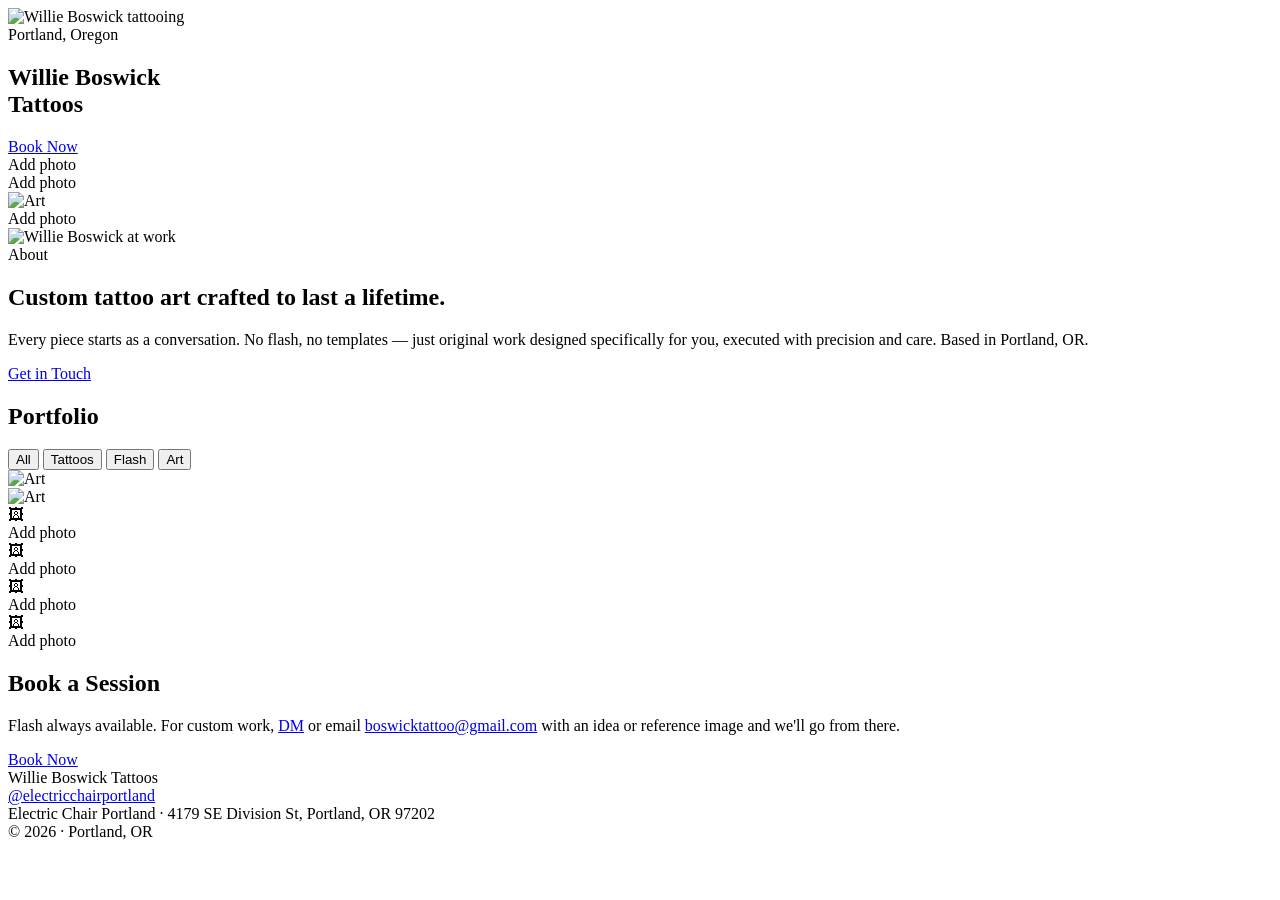
==== index.html @ 59ee11c6 "Updates" ====
<!DOCTYPE html>
<html lang="en">
<head>
  <meta charset="UTF-8"/>
  <meta name="viewport" content="width=device-width, initial-scale=1.0"/>
  <title>Willie Boswick Tattoos</title>
  <link href="https://fonts.googleapis.com/css2?family=Barlow+Condensed:wght@400;700;900&family=Barlow:wght@300;400;500&display=swap" rel="stylesheet"/>
  <link rel="stylesheet" href="css/style.css"/>
</head>
<body>

<!-- HERO -->
<section class="hero">
  <div class="hero-bg">
    <img src="images/hero.jpg" alt="Willie Boswick tattooing"/>
  </div>
  <div class="hero-content">
    <span class="hero-tag">Portland, Oregon</span>
    <h1 class="hero-title">Willie Boswick<br>Tattoos</h1>
    <a href="#booking" class="hero-cta">Book Now</a>
  </div>
</section>

<!-- PHOTO STRIP -->
<div class="strip" id="tattoos">
  <div class="strip-cell"><div class="ph">Add photo</div></div>
  <div class="strip-cell"><div class="ph">Add photo</div></div>
  <div class="strip-cell"><img src="images/art2.jpg" alt="Art"/></div>
  <div class="strip-cell"><div class="ph">Add photo</div></div>
</div>

<!-- ABOUT -->
<section class="about">
  <div class="about-img">
    <img src="images/hero.jpg" alt="Willie Boswick at work"/>
  </div>
  <div class="about-text">
    <span class="about-label">About</span>
    <h2>Custom tattoo art crafted to last a lifetime.</h2>
    <p>Every piece starts as a conversation. No flash, no templates — just original work designed specifically for you, executed with precision and care. Based in Portland, OR.</p>
    <a href="#booking" class="about-cta">Get in Touch</a>
  </div>
</section>

<!-- GALLERY -->
<section class="gallery-section" id="art">
  <div class="gallery-header">
    <h2>Portfolio</h2>
  </div>
  <div class="gallery-tabs">
    <button class="tab active">All</button>
    <button class="tab">Tattoos</button>
    <button class="tab" id="flash">Flash</button>
    <button class="tab">Art</button>
  </div>
  <div class="gallery-grid">
    <div class="gallery-card"><img src="images/art1.jpg" alt="Art"/></div>
    <div class="gallery-card"><img src="images/art2.jpg" alt="Art"/></div>
    <div class="gallery-card"><div class="ph"><div>🖼</div><span>Add photo</span></div></div>
    <div class="gallery-card"><div class="ph"><div>🖼</div><span>Add photo</span></div></div>
    <div class="gallery-card"><div class="ph"><div>🖼</div><span>Add photo</span></div></div>
    <div class="gallery-card"><div class="ph"><div>🖼</div><span>Add photo</span></div></div>
  </div>
</section>

<!-- BOOKING -->
<section class="booking" id="booking">
  <h2>Book a Session</h2>
  <p>Flash always available. For custom work, <a href="https://ig.me/m/electricchairportland">DM</a> or email <a href="mailto:boswicktattoo@gmail.com">boswicktattoo@gmail.com</a> with an idea or reference image and we'll go from there.</p>
  <a href="mailto:boswicktattoo@gmail.com">Book Now</a>
</section>

<footer>
  <div class="footer-logo">Willie Boswick Tattoos</div>
  <div class="footer-links">
    <a href="https://www.instagram.com/electricchairportland/" target="_blank">@electricchairportland</a>
  </div>
  <div class="footer-address">Electric Chair Portland · 4179 SE Division St, Portland, OR 97202</div>
  <div class="footer-copy">© 2026 · Portland, OR</div>
</footer>

<script src="js/main.js"></script>
</body>
</html>
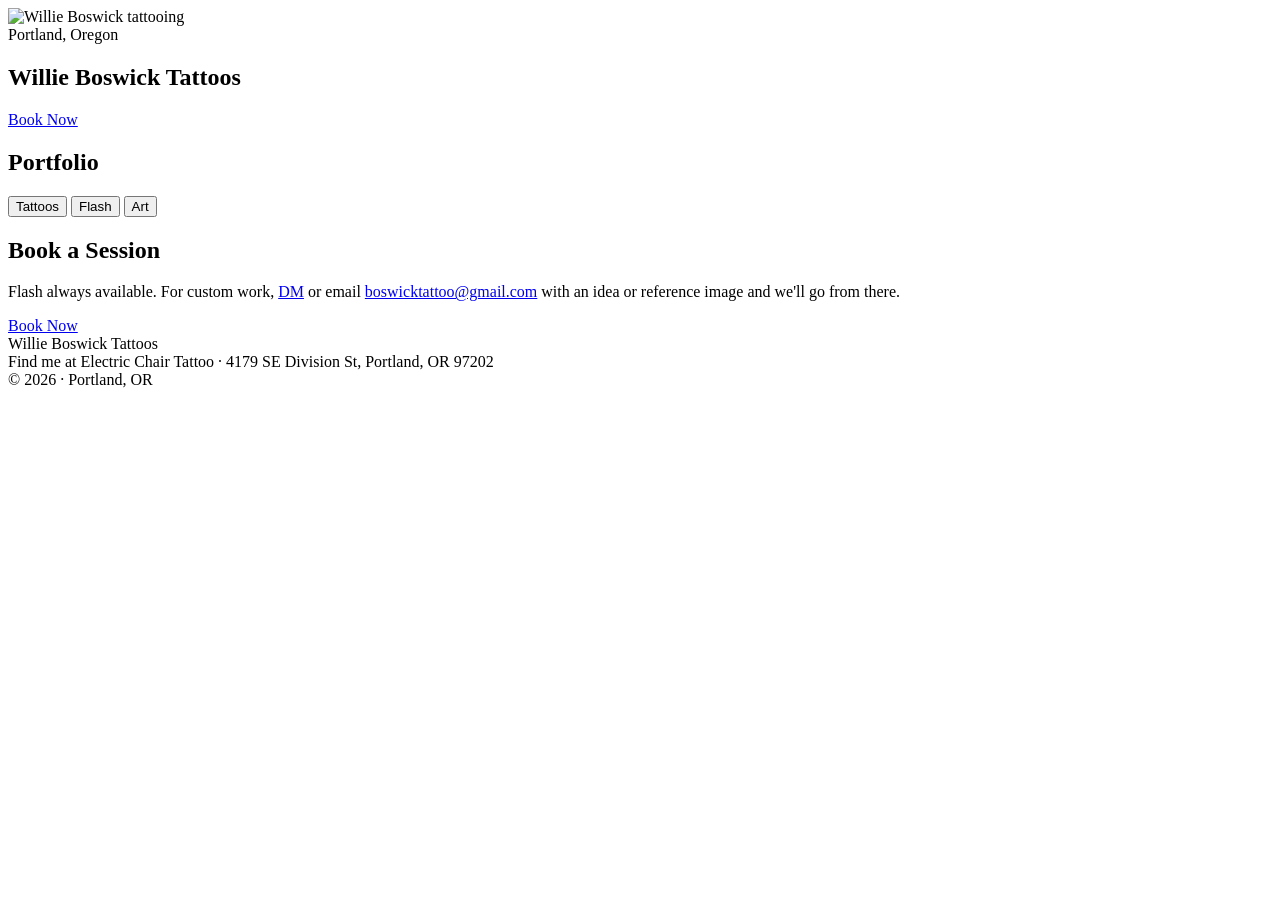
==== commit d2617a1e: "update" ====
--- a/index.html
+++ b/index.html
@@ -16,66 +16,33 @@
   </div>
   <div class="hero-content">
     <span class="hero-tag">Portland, Oregon</span>
-    <h1 class="hero-title">Willie Boswick<br>Tattoos</h1>
-    <a href="#booking" class="hero-cta">Book Now</a>
+    <h1 class="hero-title">Willie Boswick Tattoos</h1>
+    <a href="mailto:boswicktattoo@gmail.com" class="hero-cta">Book Now</a>
   </div>
 </section>
-
-<!-- PHOTO STRIP -->
-<div class="strip" id="tattoos">
-  <div class="strip-cell"><div class="ph">Add photo</div></div>
-  <div class="strip-cell"><div class="ph">Add photo</div></div>
-  <div class="strip-cell"><img src="images/art2.jpg" alt="Art"/></div>
-  <div class="strip-cell"><div class="ph">Add photo</div></div>
-</div>
-
-<!-- ABOUT -->
-<section class="about">
-  <div class="about-img">
-    <img src="images/hero.jpg" alt="Willie Boswick at work"/>
-  </div>
-  <div class="about-text">
-    <span class="about-label">About</span>
-    <h2>Custom tattoo art crafted to last a lifetime.</h2>
-    <p>Every piece starts as a conversation. No flash, no templates — just original work designed specifically for you, executed with precision and care. Based in Portland, OR.</p>
-    <a href="#booking" class="about-cta">Get in Touch</a>
-  </div>
-</section>
-
 <!-- GALLERY -->
 <section class="gallery-section" id="art">
   <div class="gallery-header">
     <h2>Portfolio</h2>
   </div>
   <div class="gallery-tabs">
-    <button class="tab active">All</button>
     <button class="tab">Tattoos</button>
-    <button class="tab" id="flash">Flash</button>
+    <button class="tab">Flash</button>
     <button class="tab">Art</button>
   </div>
-  <div class="gallery-grid">
-    <div class="gallery-card"><img src="images/art1.jpg" alt="Art"/></div>
-    <div class="gallery-card"><img src="images/art2.jpg" alt="Art"/></div>
-    <div class="gallery-card"><div class="ph"><div>🖼</div><span>Add photo</span></div></div>
-    <div class="gallery-card"><div class="ph"><div>🖼</div><span>Add photo</span></div></div>
-    <div class="gallery-card"><div class="ph"><div>🖼</div><span>Add photo</span></div></div>
-    <div class="gallery-card"><div class="ph"><div>🖼</div><span>Add photo</span></div></div>
-  </div>
+  <div class="gallery-grid"></div>
 </section>
 
 <!-- BOOKING -->
 <section class="booking" id="booking">
   <h2>Book a Session</h2>
   <p>Flash always available. For custom work, <a href="https://ig.me/m/electricchairportland">DM</a> or email <a href="mailto:boswicktattoo@gmail.com">boswicktattoo@gmail.com</a> with an idea or reference image and we'll go from there.</p>
-  <a href="mailto:boswicktattoo@gmail.com">Book Now</a>
+  <a href="mailto:boswicktattoo@gmail.com" class="booking-cta">Book Now</a>
 </section>
 
 <footer>
   <div class="footer-logo">Willie Boswick Tattoos</div>
-  <div class="footer-links">
-    <a href="https://www.instagram.com/electricchairportland/" target="_blank">@electricchairportland</a>
-  </div>
-  <div class="footer-address">Electric Chair Portland · 4179 SE Division St, Portland, OR 97202</div>
+  <div class="footer-address">Find me at Electric Chair Tattoo · 4179 SE Division St, Portland, OR 97202</div>
   <div class="footer-copy">© 2026 · Portland, OR</div>
 </footer>
 
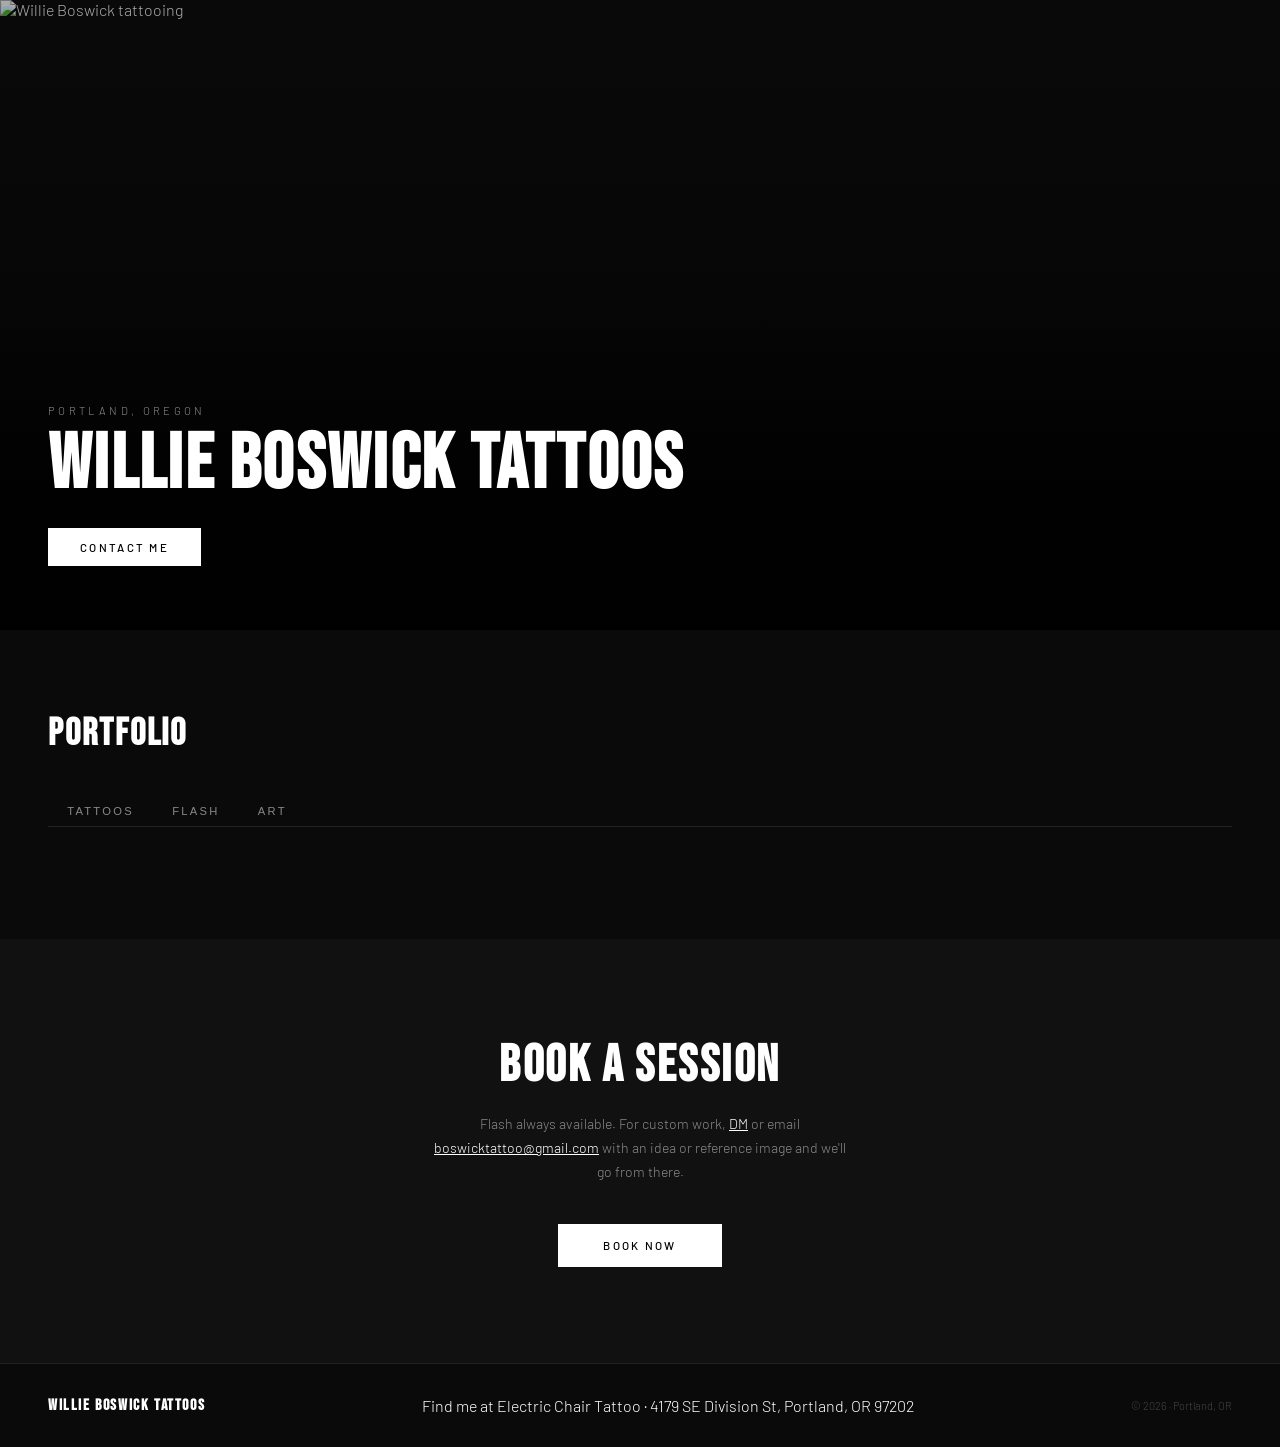
==== commit afabc378: "updates" ====
--- a/index.html
+++ b/index.html
@@ -4,7 +4,7 @@
   <meta charset="UTF-8"/>
   <meta name="viewport" content="width=device-width, initial-scale=1.0"/>
   <title>Willie Boswick Tattoos</title>
-  <link href="https://fonts.googleapis.com/css2?family=Barlow+Condensed:wght@400;700;900&family=Barlow:wght@300;400;500&display=swap" rel="stylesheet"/>
+<link href="https://fonts.googleapis.com/css2?family=Bebas+Neue&family=Barlow:wght@300;400;500&display=swap" rel="stylesheet"/>
   <link rel="stylesheet" href="css/style.css"/>
 </head>
 <body>
@@ -17,9 +17,10 @@
   <div class="hero-content">
     <span class="hero-tag">Portland, Oregon</span>
     <h1 class="hero-title">Willie Boswick Tattoos</h1>
-    <a href="mailto:boswicktattoo@gmail.com" class="hero-cta">Book Now</a>
+    <a href="#booking" class="hero-cta">Contact Me</a>
   </div>
 </section>
+
 <!-- GALLERY -->
 <section class="gallery-section" id="art">
   <div class="gallery-header">
--- a/css/style.css
+++ b/css/style.css
@@ -0,0 +1,203 @@
+*, *::before, *::after { box-sizing: border-box; margin: 0; padding: 0; }
+
+:root {
+  --black: #0a0a0a;
+  --dark:  #111;
+  --ash:   #222;
+  --smoke: #888;
+  --white: #fff;
+}
+
+html { scroll-behavior: smooth; }
+
+body {
+  background: var(--black);
+  color: var(--white);
+  font-family: 'Barlow', sans-serif;
+  font-weight: 300;
+  overflow-x: hidden;
+}
+
+/* HERO */
+.hero {
+  position: relative;
+  height: 70vh; min-height: 580px;
+  display: flex; align-items: flex-end;
+  padding-bottom: 4rem;
+}
+.hero-bg { position: absolute; inset: 0; }
+.hero-bg img {
+  width: 100%; height: 100%; object-fit: cover; object-position: center 20%;
+  filter: contrast(1.3) brightness(0.75);
+}
+.hero-bg::after {
+  content: '';
+  position: absolute; inset: 0;
+  background: linear-gradient(to bottom, rgba(0,0,0,0.1) 0%, rgba(0,0,0,0.3) 40%, rgba(0,0,0,0.85) 75%, rgba(0,0,0,0.98) 100%);
+}
+.hero-content {
+  position: relative; z-index: 2;
+  width: 100%; padding: 0 3rem; text-align: left;
+  max-width: 780px;
+}
+.hero-tag {
+  font-size: 0.7rem; letter-spacing: 0.3em; text-transform: uppercase;
+  color: rgba(255,255,255,0.55); margin-bottom: 0.75rem; display: block;
+}
+.hero-title {
+  font-family: 'Bebas Neue', sans-serif;
+  font-size: clamp(2.5rem, 6vw, 5.5rem);
+  font-weight: 900; text-transform: uppercase;
+  letter-spacing: 0.03em; line-height: 0.95;
+  color: #fff; margin-bottom: 1.6rem;
+}
+.hero-cta {
+  display: inline-block;
+  background: #fff; color: #000;
+  text-decoration: none; padding: 0.75rem 2rem;
+  font-size: 0.72rem; font-weight: 500; letter-spacing: 0.2em; text-transform: uppercase;
+  transition: background 0.25s, color 0.25s;
+}
+.hero-cta:hover { background: var(--ash); color: #fff; }
+
+/* PHOTO STRIP */
+.strip {
+  display: grid;
+  grid-template-columns: repeat(4, 1fr);
+  height: 320px; gap: 3px;
+}
+.strip-cell { overflow: hidden; position: relative; }
+.strip-cell img {
+  width: 100%; height: 100%; object-fit: cover;
+  transition: transform 0.4s ease;
+}
+.strip-cell:hover img { transform: scale(1.05); }
+.strip-cell .ph {
+  width: 100%; height: 100%;
+  background: var(--ash);
+  display: flex; align-items: center; justify-content: center;
+  font-size: 0.65rem; letter-spacing: 0.2em; text-transform: uppercase;
+  color: var(--smoke);
+}
+
+/* ABOUT */
+.about {
+  display: grid; grid-template-columns: 1fr 1fr;
+  min-height: 560px;
+}
+.about-img { overflow: hidden; }
+.about-img img {
+  width: 100%; height: 100%; object-fit: cover; object-position: center top;
+  filter: contrast(1.2) brightness(0.9);
+}
+.about-text {
+  background: var(--dark);
+  padding: 5rem 4rem;
+  display: flex; flex-direction: column; justify-content: center;
+}
+.about-label {
+  font-size: 0.65rem; letter-spacing: 0.35em; text-transform: uppercase;
+  color: var(--smoke); margin-bottom: 1.2rem;
+}
+.about-text h2 {
+  font-family: 'Bebas Neue', sans-serif;
+  font-size: clamp(2rem, 3.5vw, 3rem);
+  font-weight: 700; line-height: 1.1;
+  color: #fff; margin-bottom: 1.5rem;
+}
+.about-text p {
+  font-size: 0.9rem; color: var(--smoke); line-height: 1.8; margin-bottom: 2rem;
+}
+.about-cta {
+  display: inline-block; align-self: flex-start;
+  border: 1px solid rgba(255,255,255,0.4);
+  color: #fff; text-decoration: none;
+  padding: 0.75rem 1.8rem;
+  font-size: 0.7rem; letter-spacing: 0.2em; text-transform: uppercase;
+  transition: background 0.25s, color 0.25s;
+}
+.about-cta:hover { background: #fff; color: #000; }
+
+/* GALLERY */
+.gallery-section { padding: 5rem 3rem; background: var(--black); }
+.gallery-header { margin-bottom: 2.5rem; }
+.gallery-header h2 {
+  font-family: 'Bebas Neue', sans-serif;
+  font-size: clamp(1.8rem, 3vw, 2.5rem);
+letter-spacing: 0.05em;
+}
+.gallery-tabs {
+  display: flex; gap: 0; margin-bottom: 2rem;
+  border-bottom: 1px solid var(--ash);
+}
+.tab {
+  padding: 0.5rem 1.2rem;
+  font-size: 0.7rem; letter-spacing: 0.2em; text-transform: uppercase;
+  color: var(--smoke); cursor: pointer; background: none;
+  border: none; border-bottom: 2px solid transparent;
+  margin-bottom: -1px; transition: color 0.2s, border-color 0.2s;
+}
+.tab.active, .tab:hover { color: #fff; border-bottom-color: #fff; }
+.gallery-grid {
+  display: grid;
+  grid-template-columns: repeat(auto-fill, minmax(240px, 1fr));
+  gap: 3px; max-width: 1100px;
+}
+.gallery-card {
+  aspect-ratio: 3/4; overflow: hidden; position: relative; cursor: pointer;
+  background: var(--ash);
+}
+.gallery-card img { width: 100%; height: 100%; object-fit: cover; transition: transform 0.4s; }
+.gallery-card:hover img { transform: scale(1.04); }
+.gallery-card .ph {
+  width: 100%; height: 100%; display: flex; align-items: center; justify-content: center;
+  flex-direction: column; gap: 0.5rem; opacity: 0.2;
+}
+.gallery-card .ph span {
+  font-size: 0.6rem; letter-spacing: 0.2em; text-transform: uppercase; color: var(--smoke);
+}
+
+/* BOOKING */
+.booking { padding: 6rem 3rem; background: var(--dark); text-align: center; }
+.booking h2 {
+  font-family: 'Bebas Neue', sans-serif;
+  font-size: clamp(2rem, 4vw, 3.5rem);
+letter-spacing: 0.05em;
+  margin-bottom: 1rem;
+}
+.booking p {
+  font-size: 0.88rem; color: var(--smoke);
+  max-width: 420px; margin: 0 auto 2.5rem; line-height: 1.7;
+}
+.booking-cta {
+  display: inline-block; background: #fff; color: #000;
+  text-decoration: none; padding: 0.9rem 2.8rem;
+  font-size: 0.72rem; font-weight: 500; letter-spacing: 0.2em; text-transform: uppercase;
+  transition: background 0.25s, color 0.25s;
+}
+.booking-cta:hover { background: var(--ash); color: #fff; }
+.booking p a { color: var(--white); text-decoration: underline; }
+.booking p a:hover { color: var(--smoke); }
+
+/* FOOTER */
+footer {
+  background: var(--black); border-top: 1px solid var(--ash);
+  padding: 2rem 3rem; display: flex; justify-content: space-between; align-items: center;
+}
+.footer-logo {
+  font-family: 'Bebas Neue', sans-serif;
+  font-size: 1rem; font-weight: 700; text-transform: uppercase; letter-spacing: 0.1em;
+}
+.footer-copy { font-size: 0.68rem; color: #444; }
+
+/* RESPONSIVE */
+@media (max-width: 768px) {
+  .hero-content { padding: 0 1.5rem; }
+  .strip { grid-template-columns: repeat(2, 1fr); height: 260px; }
+  .about { grid-template-columns: 1fr; }
+  .about-img { height: 300px; }
+  .about-text { padding: 3rem 1.5rem; }
+  .gallery-section { padding: 3rem 1.5rem; }
+  .booking { padding: 4rem 1.5rem; }
+  footer { flex-direction: column; gap: 1rem; text-align: center; }
+}
